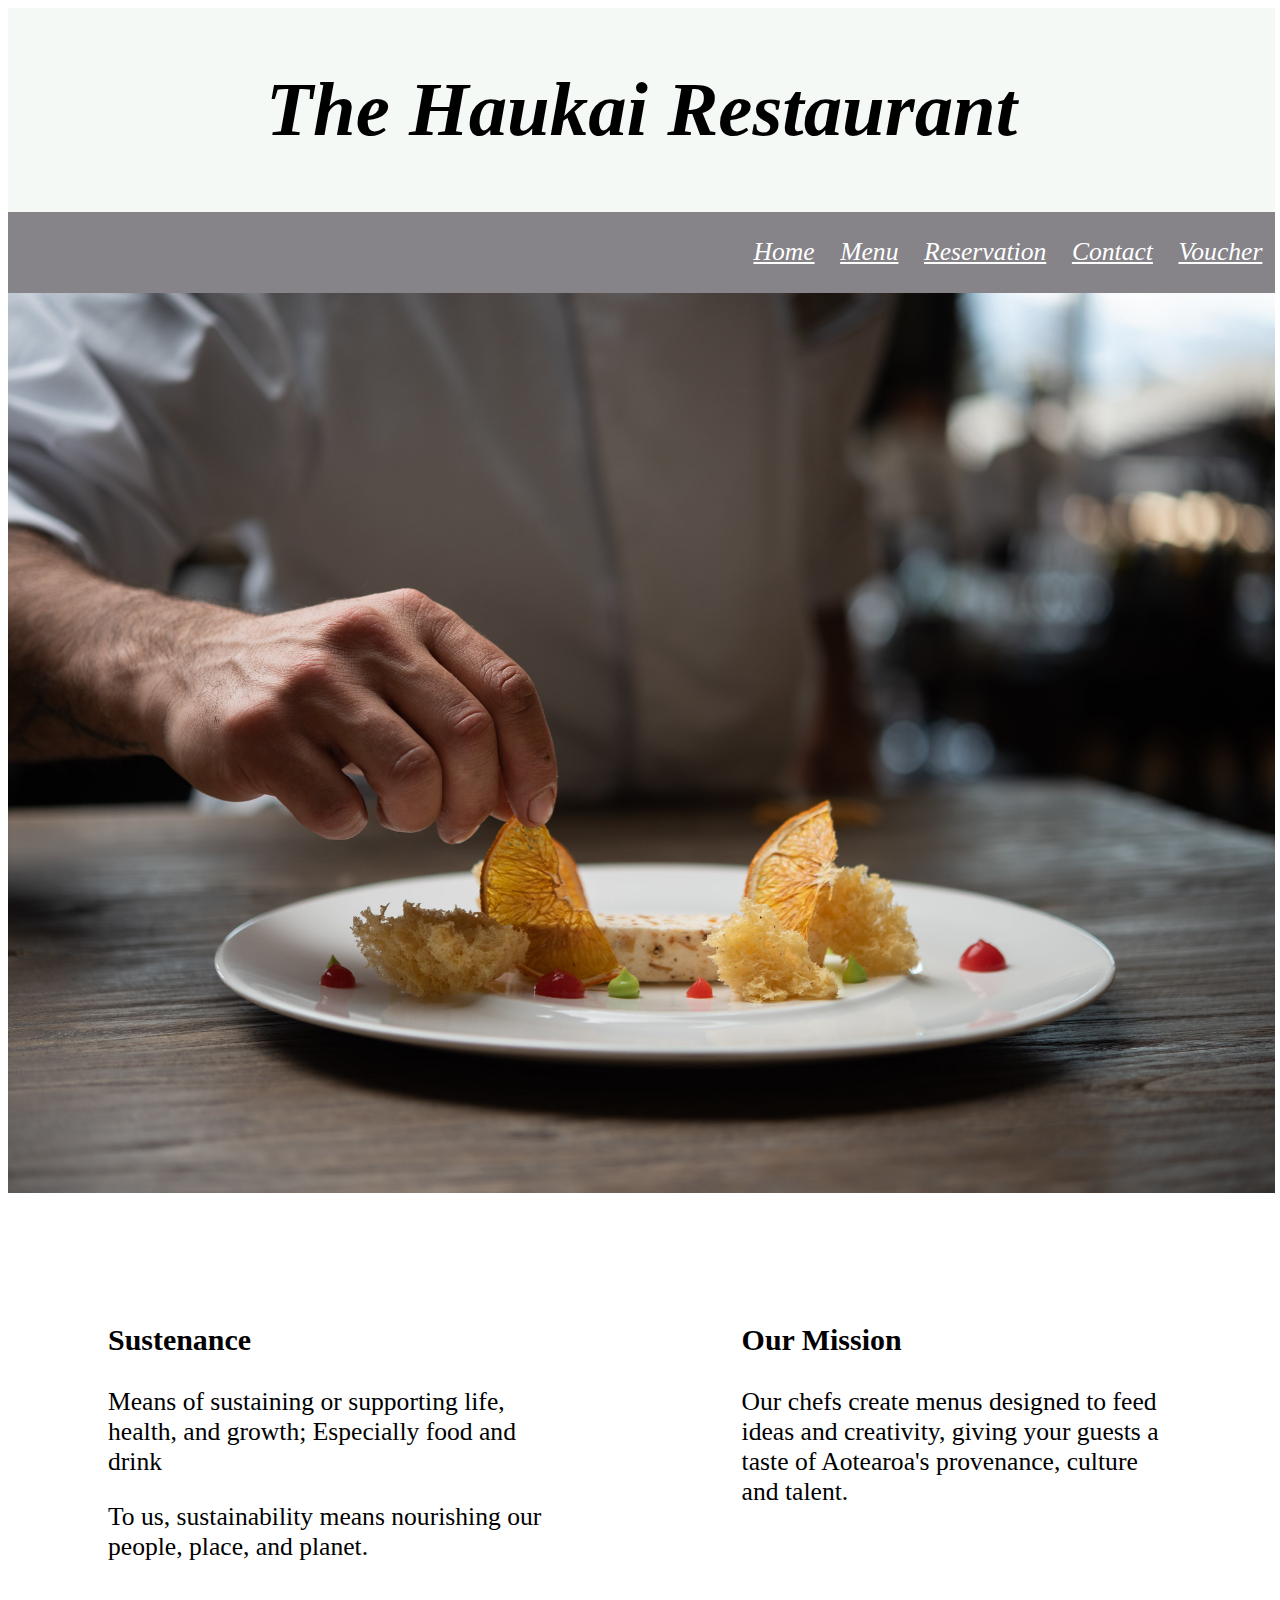
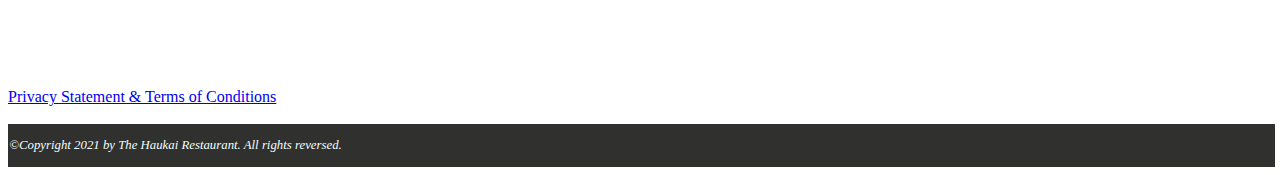
==== index.html @ ce23b58b "Add files via upload" ====
<!DOCTYPE html>
<html>
  <head>
    <meta name="viewpoint" content="width=device-width, initial-scale=1">
    <title>The Haukai Restaurant - Spirit of Maori in Bay of Islands</title>
    <link rel="stylesheet" href="styles/booking.css">
  </head>
  <body>
    <!-- Here is our main header that is used across all the pages of our website -->
    <header class="header">
      <h1>The Haukai Restaurant</h1>
    </header>
    <nav class="topnav">
      <a href="voucher.html" class="topnav">Voucher</a></li>
      <a href="contact.html" class="topnav">Contact</a></li>
      <a href="reservation.html" class="topnav">Reservation</a></li>
      <a href="menu.html" class="topnav">Menu</a></li>
      <a href="index.html" class="topnav">Home</a></li>
    </nav>
    <!-- Here is our page's main content -->
    <main>
        <!-- banner here-->
        <div class="Signature">
        </div>
        <!--.sections_group-->
          </div>
            <div class="row">
              <div class="column">
                <h3>Sustenance</h3>
                 <p>Means of sustaining or supporting life, health, and growth;
                  Especially food and drink</p>
                    <p>To us, sustainability means nourishing our people, place, and planet.</p>
              </div>
              <div class="column">
                  <h3>Our Mission</h3>
                    <p>Our chefs create menus designed to feed ideas and creativity, giving your guests a taste of Aotearoa's provenance, culture and talent.</p>
              </div>
            </div>
            <a href="Privacy Statement.html">Privacy Statement & Terms of Conditions</a><br><br>
    </main>
    <!-- And here is our main footer that is used across all the pages of our website -->
    <footer class="footer">
      <p>  ©Copyright 2021 by The Haukai Restaurant. All rights reversed.</p>
    </footer>
  </body>
</html>
---- styles/booking.css ----
/* Universal box sizing */
* {
    box-sizing: border-box;
}

/* Set the size of the body */
body {
    width: 99%;
  }
  
  /* Style the header */
  .header {
      background-color:rgb(245, 249, 245);
      font-style: italic;
      font-size: 3vw;
      text-align: center;
      padding: 0.5vw;
  }
  /* Style the top navigation bar */
  .topnav {
      overflow: hidden;
      background-color: rgb(134, 132, 137);
      font-style: normal;
      font-size: 2vw;
      text-align: center;
  }
  
  /* Style the topnav links */
  .topnav a {
      float: right;
      display: block;
      color: white;
      font-style: oblique;
      text-align: center;
      padding: 2vw 1vw;
  }
  .topnav a:hover{
      background: rgb(104, 132, 27);
  }
  
body{
    font-family: "Times New Roman", Times, serif;
}
  /* Style the reservation banner */

.banner{
    min-height: 100vh;
    background: linear-gradient(rgba(0, 0, 0, 0.5), rgba(0, 0, 0, 0.5)), url("Bay_of_Islands.jpg") center/cover no-repeat;
    display: flex;
    flex-direction: column;
    justify-content: center;
    align-items: center;
    color: rgb(250, 241, 241);
    padding-bottom: 20px;
}

 /* Style the homepage banner */

 .Signature{
    min-height: 100vh;
    max-height: 100vh;
    background: url("HomePage3.jpg") center/cover no-repeat;
    display: flex;
    flex-direction: column;
    justify-content: center;
    align-items: center;
    color: rgb(250, 241, 241);
    padding-bottom: 20px;
}
  /* Style the booking card */

.card-container{
    display: grid;
    grid-template-columns: 420px 420px;
}
.card-img{
    background: url("Booking_card.jpg") center/cover no-repeat;
    opacity: 0.5;
}
.banner h2{
    padding-bottom: 40px;
    margin-bottom: 20px;
}
.card-content{
    background: #fff;
    height: 330px;
}
.card-content h3{
    text-align: center;
    color: #000;
    padding: 25px 0 10px 0;
    font-size: 28px;
    font-weight: 500;
}
.form-row{
    display: flex;
    width: 90%;
    margin: 0 auto;
}
form select, form input{
    display: block;
    width: 100%;
    margin: 15px 12px;
    padding: 5px;
    font-size: 18px;
    font-family: "Times New Roman", Times, serif;
    outline: none;
    border: none;
    border-bottom: 1px solid #eee;
    font-weight: 300;
}
form input[type = text], form input[type = number], form input::placeholder, select{
    color: #9a9a9a;
}
form input[type = submit]{
    color: #fff;
    background: #ec2e24;
    padding: 12px 0;
    border-radius: 4px;
    cursor: pointer;
}
form input[type = submit]:hover{
    opacity: 0.9;
}

/* Create two equal columns that float next to each other */
.column {
    float: left;
    width: 50%;
    padding: 100px;
    background-color: white;
    font-family: Cambria, Cochin, Georgia, Times, 'Times New Roman', serif;
    font-size: 2vw;
}
/* Clear floats after the columns */
.row:after {
    content: "";
    display: table;
    clear: both;
}



@media(max-width: 995px){
    .card-container{
        grid-template-columns: 100%;
        width: 100vw;
    }
    .card-img{
        height: 330px;
    }
}
.footer {
    background-color: rgb(48, 48, 46);
    text-align: left;
    padding: 0.1vw;
    font-size: 1vw;
    font-style: italic;
    color: azure;
}
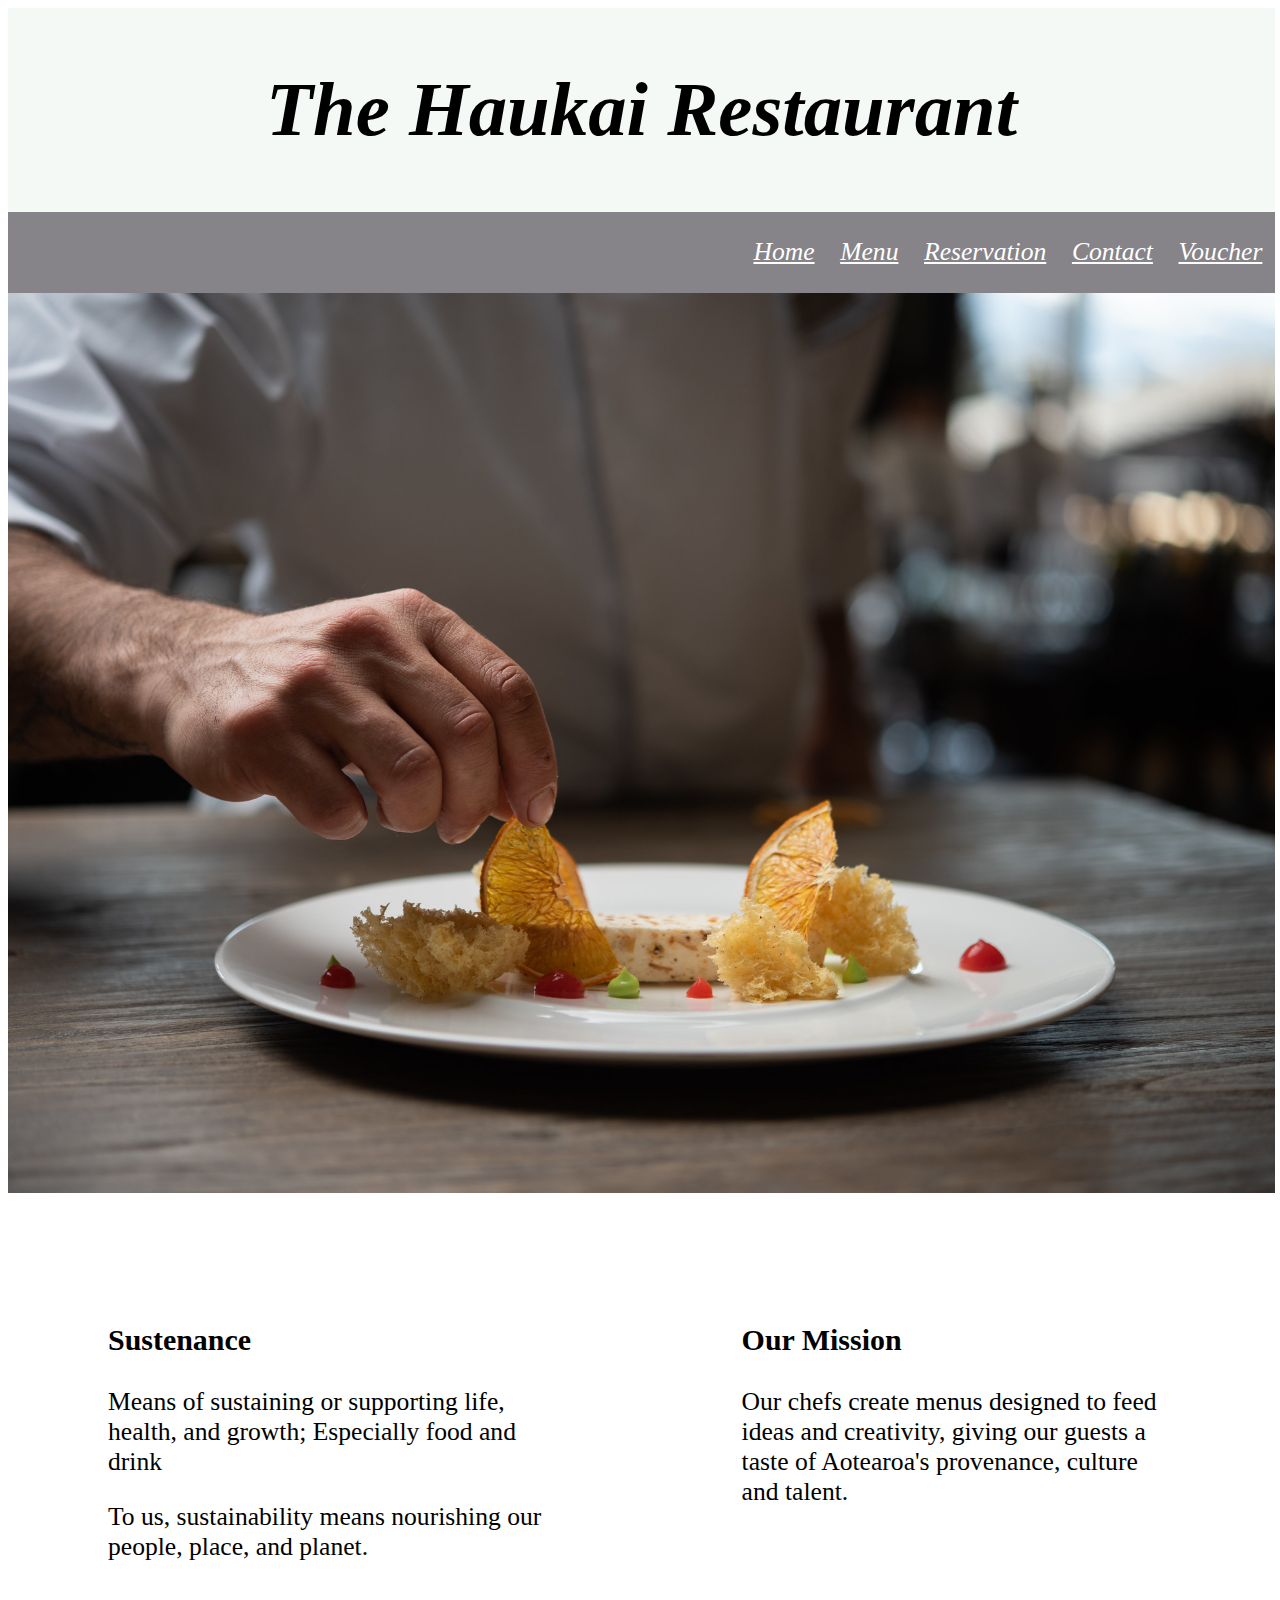
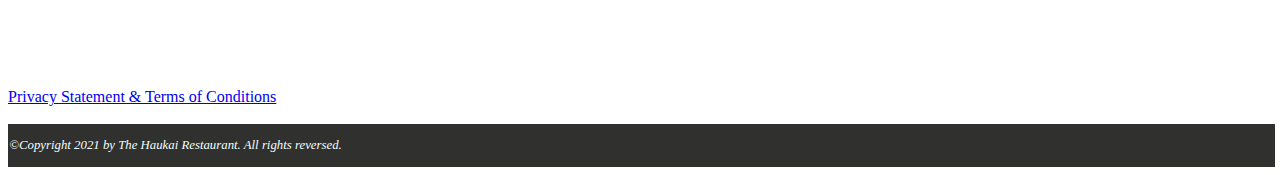
==== commit 2391091a: "Update index.html" ====
--- a/index.html
+++ b/index.html
@@ -33,7 +33,7 @@
               </div>
               <div class="column">
                   <h3>Our Mission</h3>
-                    <p>Our chefs create menus designed to feed ideas and creativity, giving your guests a taste of Aotearoa's provenance, culture and talent.</p>
+                    <p>Our chefs create menus designed to feed ideas and creativity, giving our guests a taste of Aotearoa's provenance, culture and talent.</p>
               </div>
             </div>
             <a href="Privacy Statement.html">Privacy Statement & Terms of Conditions</a><br><br>
@@ -43,4 +43,4 @@
       <p>  ©Copyright 2021 by The Haukai Restaurant. All rights reversed.</p>
     </footer>
   </body>
-</html>+</html>
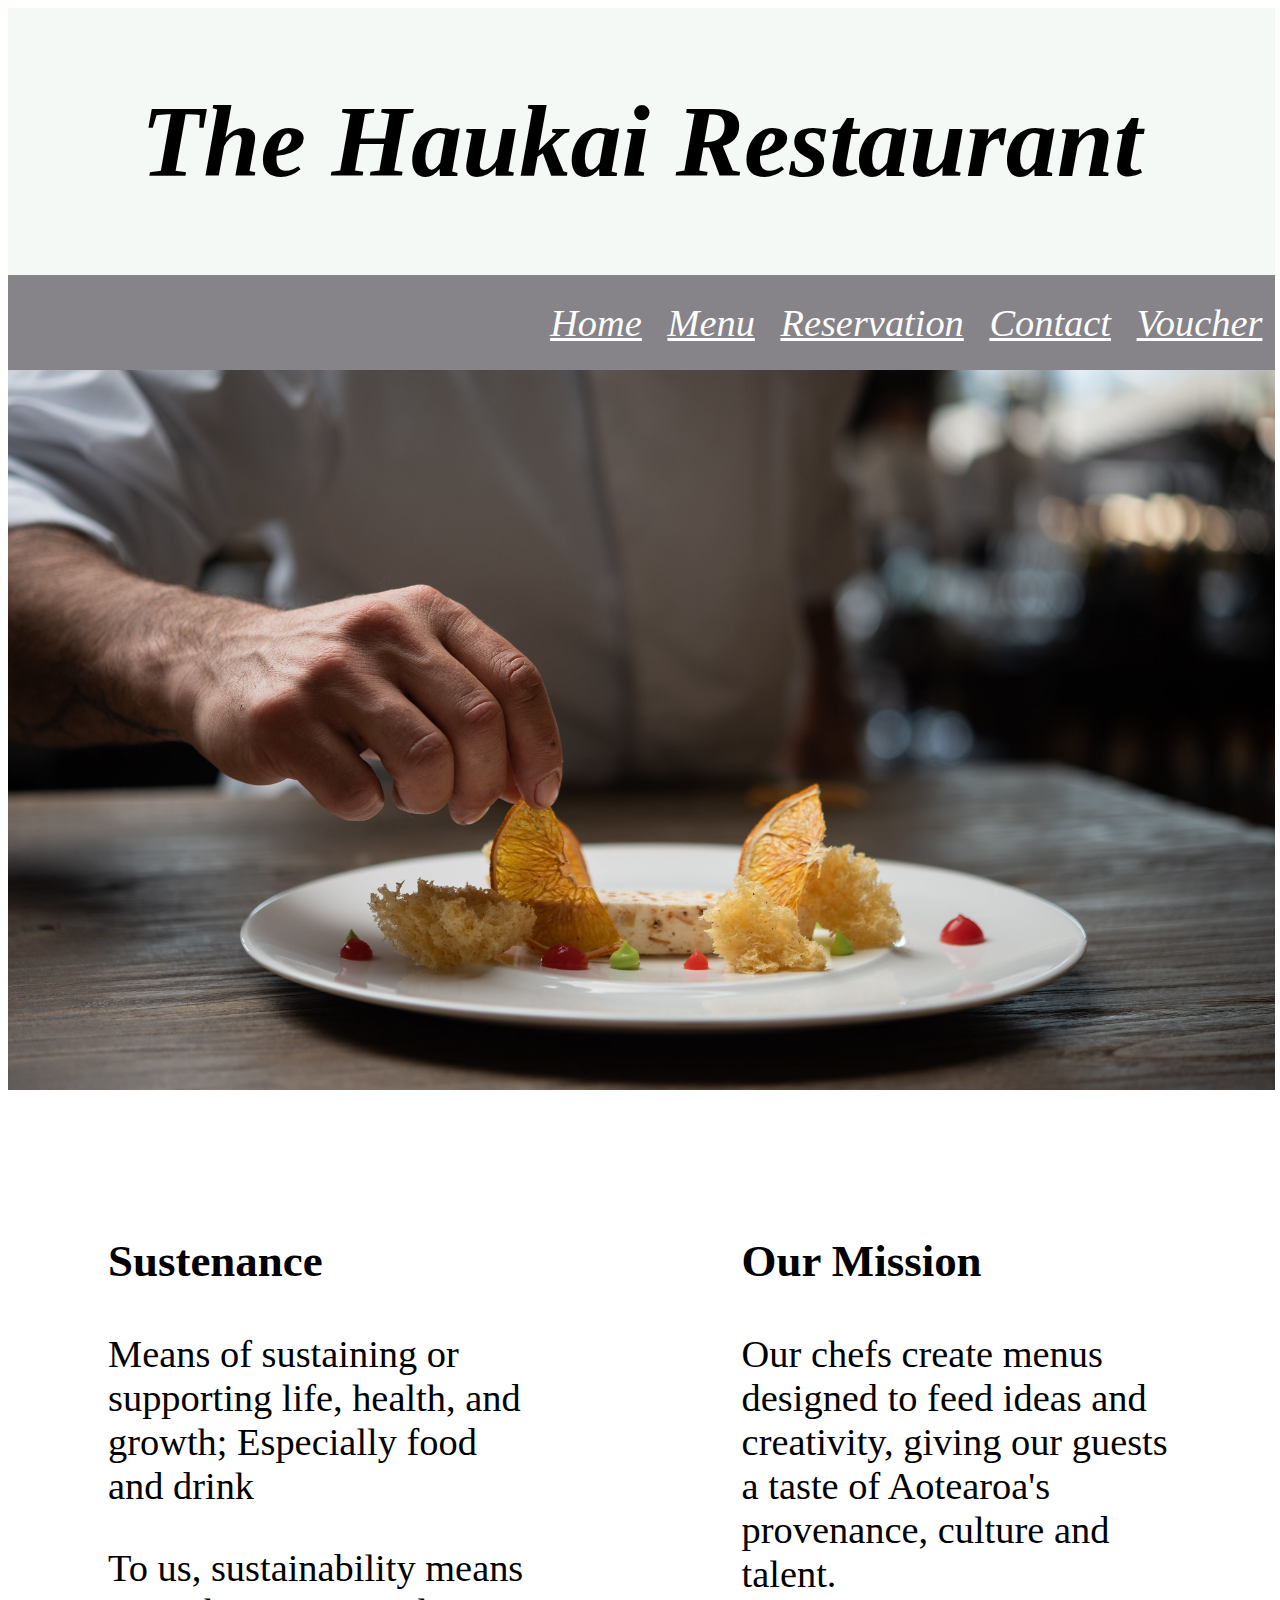
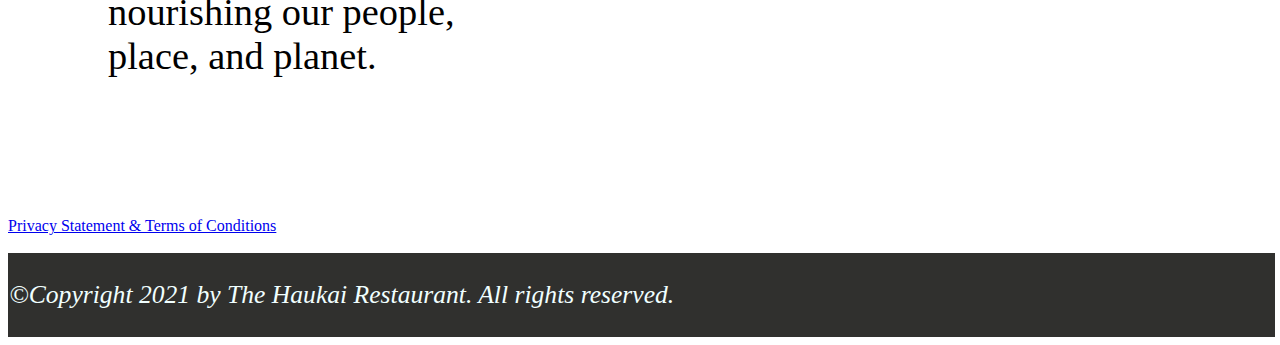
==== commit 9b48173b: "Update index.html" ====
--- a/index.html
+++ b/index.html
@@ -40,7 +40,7 @@
     </main>
     <!-- And here is our main footer that is used across all the pages of our website -->
     <footer class="footer">
-      <p>  ©Copyright 2021 by The Haukai Restaurant. All rights reversed.</p>
+      <p>  ©Copyright 2021 by The Haukai Restaurant. All rights reserved.</p>
     </footer>
   </body>
 </html>
--- a/styles/booking.css
+++ b/styles/booking.css
@@ -12,7 +12,7 @@
   .header {
       background-color:rgb(245, 249, 245);
       font-style: italic;
-      font-size: 3vw;
+      font-size: 4vw;
       text-align: center;
       padding: 0.5vw;
   }
@@ -21,7 +21,7 @@
       overflow: hidden;
       background-color: rgb(134, 132, 137);
       font-style: normal;
-      font-size: 2vw;
+      font-size: 3vw;
       text-align: center;
   }
   
@@ -57,7 +57,7 @@
  /* Style the homepage banner */
 
  .Signature{
-    min-height: 100vh;
+    min-height: 80vh;
     max-height: 100vh;
     background: url("HomePage3.jpg") center/cover no-repeat;
     display: flex;
@@ -130,7 +130,7 @@
     padding: 100px;
     background-color: white;
     font-family: Cambria, Cochin, Georgia, Times, 'Times New Roman', serif;
-    font-size: 2vw;
+    font-size: 3vw;
 }
 /* Clear floats after the columns */
 .row:after {
@@ -138,7 +138,6 @@
     display: table;
     clear: both;
 }
-
 
 
 @media(max-width: 995px){
@@ -154,7 +153,7 @@
     background-color: rgb(48, 48, 46);
     text-align: left;
     padding: 0.1vw;
-    font-size: 1vw;
+    font-size: 2vw;
     font-style: italic;
     color: azure;
-}+}
